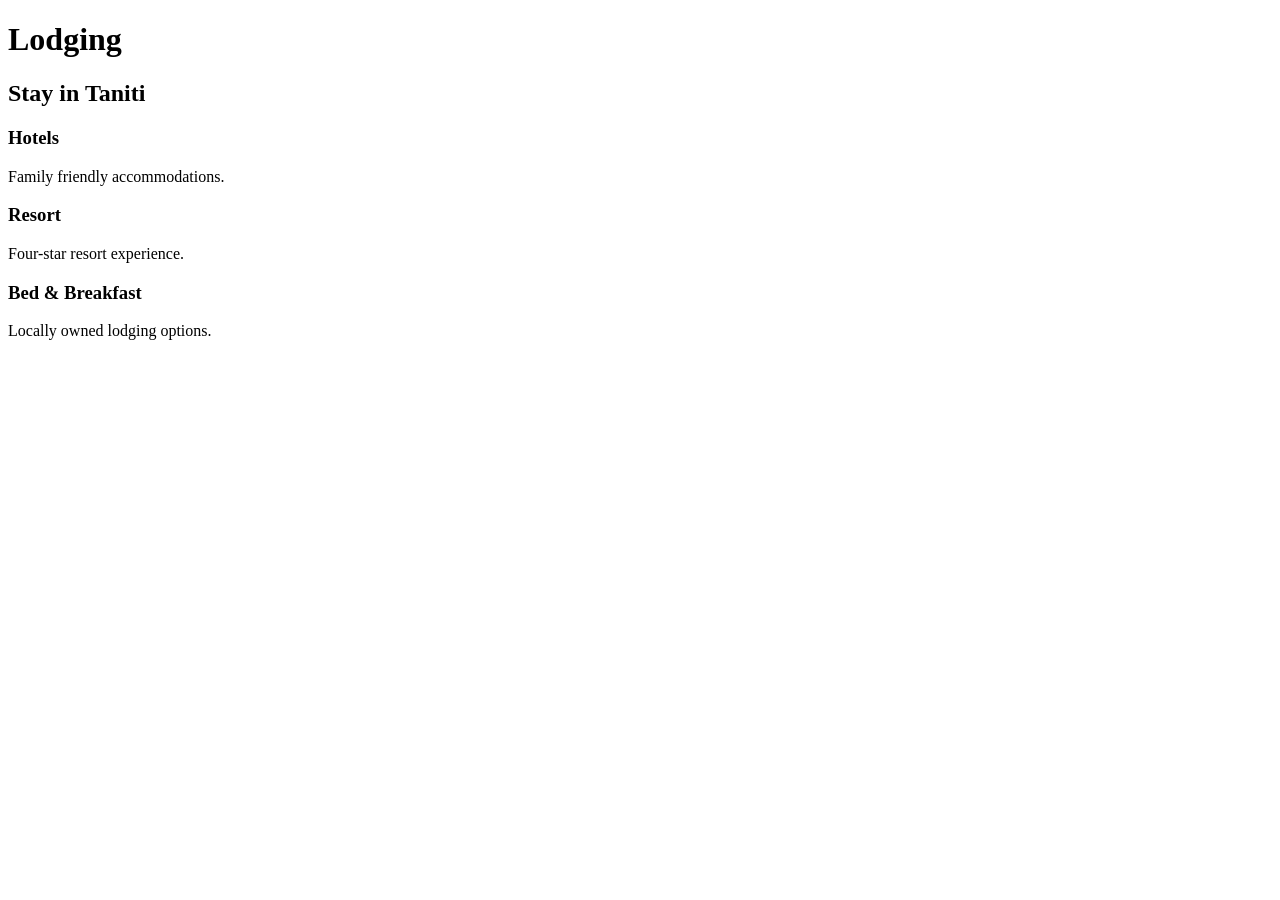
==== lodging.html @ fa121a09 "Updated Taniti prototype" ====
<!DOCTYPE html>
<html>
<head>
<title>Lodging</title>
<link rel="stylesheet" href="styles.css">
</head>
<body>

<header>
<h1>Lodging</h1>
</header>

<section class="section">

<h2>Stay in Taniti</h2>

<div class="card-container">

<div class="card">
<h3>Hotels</h3>
<p>Family friendly accommodations.</p>
</div>

<div class="card">
<h3>Resort</h3>
<p>Four-star resort experience.</p>
</div>

<div class="card">
<h3>Bed & Breakfast</h3>
<p>Locally owned lodging options.</p>
</div>

</div>

</section>

</body>
</html>
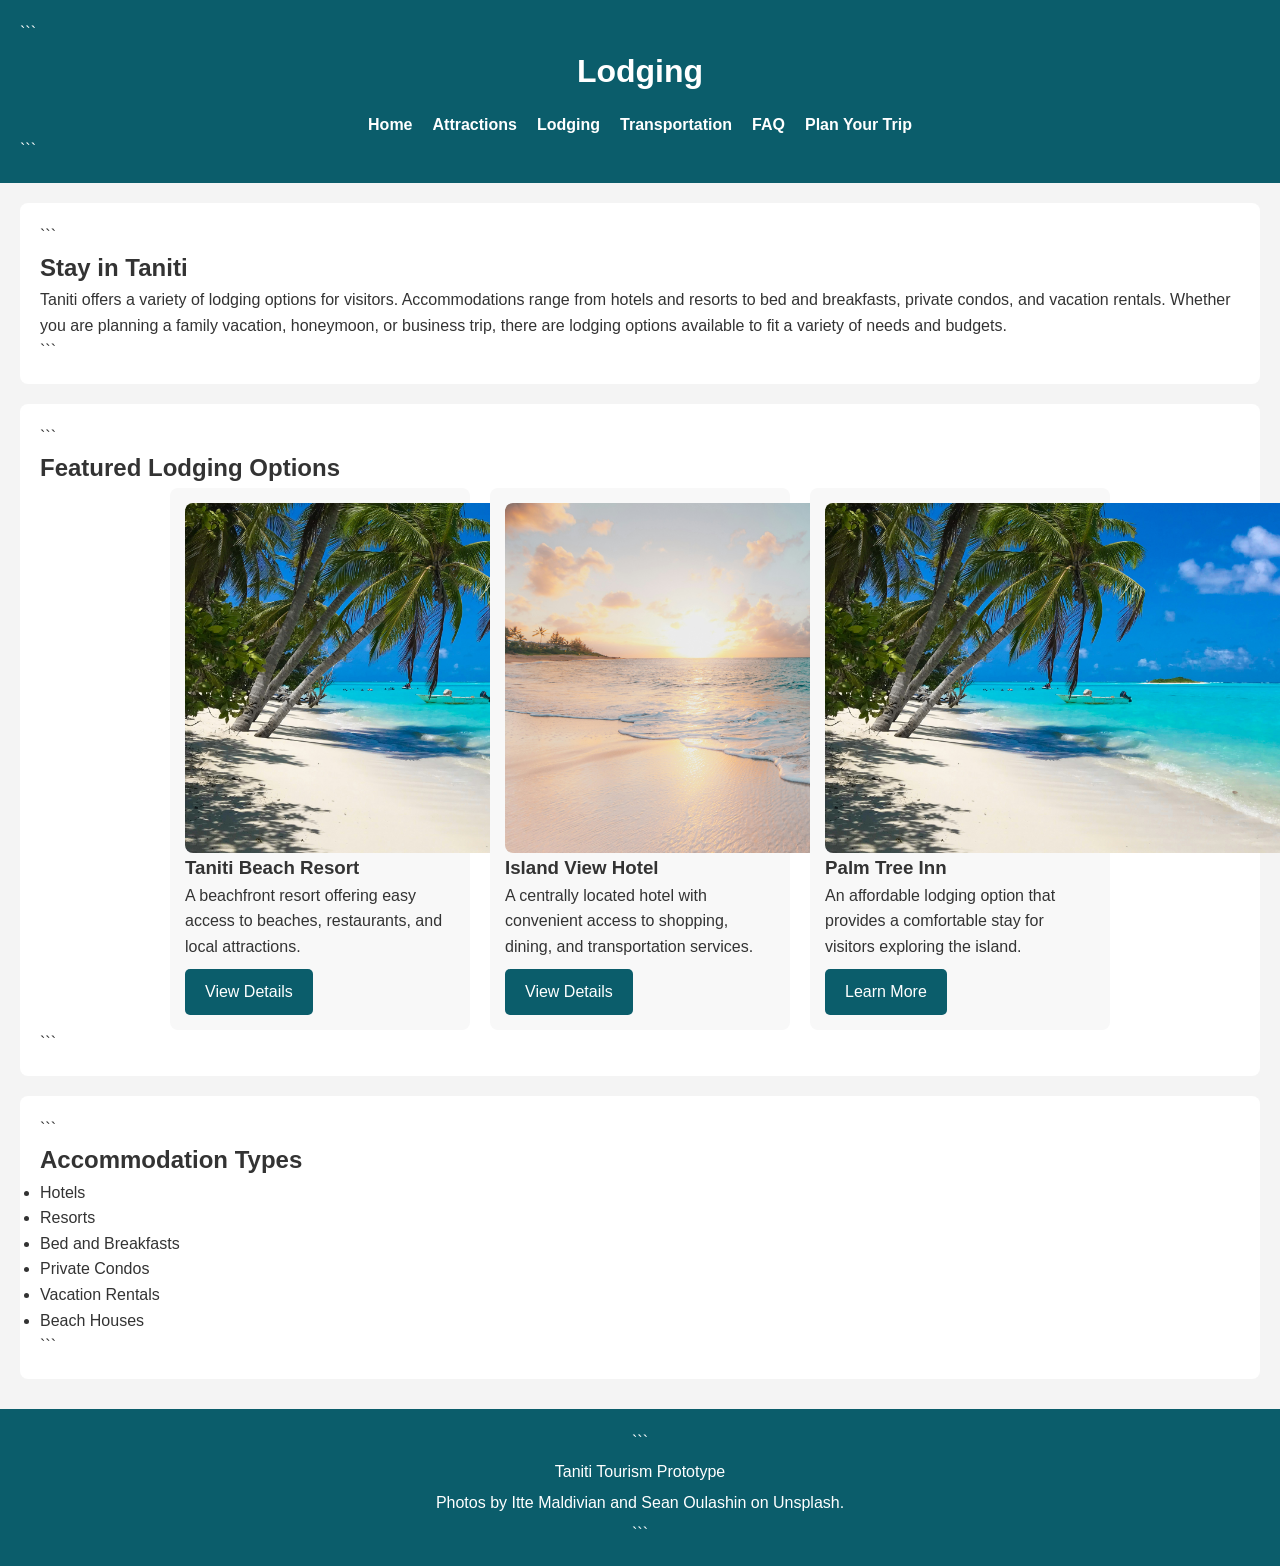
==== commit c8619bdb: "updated lodging page" ====
--- a/lodging.html
+++ b/lodging.html
@@ -1,39 +1,137 @@
 <!DOCTYPE html>
-<html>
+
+<html lang="en">
+
 <head>
-<title>Lodging</title>
-<link rel="stylesheet" href="styles.css">
+    <meta charset="UTF-8">
+    <meta name="viewport" content="width=device-width, initial-scale=1.0">
+    <title>Lodging - Discover Taniti</title>
+    <link rel="stylesheet" href="css/style.css">
 </head>
+
 <body>
 
 <header>
+
+```
 <h1>Lodging</h1>
+
+<nav>
+    <ul>
+        <li><a href="index.html">Home</a></li>
+        <li><a href="attractions.html">Attractions</a></li>
+        <li><a href="lodging.html">Lodging</a></li>
+        <li><a href="transportation.html">Transportation</a></li>
+        <li><a href="faq.html">FAQ</a></li>
+        <li><a href="plantrip.html">Plan Your Trip</a></li>
+    </ul>
+</nav>
+```
+
 </header>
 
 <section class="section">
 
+```
 <h2>Stay in Taniti</h2>
+
+<p>
+    Taniti offers a variety of lodging options for visitors.
+    Accommodations range from hotels and resorts to bed and breakfasts,
+    private condos, and vacation rentals. Whether you are planning a
+    family vacation, honeymoon, or business trip, there are lodging
+    options available to fit a variety of needs and budgets.
+</p>
+```
+
+</section>
+
+<section class="section">
+
+```
+<h2>Featured Lodging Options</h2>
 
 <div class="card-container">
 
-<div class="card">
-<h3>Hotels</h3>
-<p>Family friendly accommodations.</p>
-</div>
+    <div class="card">
 
-<div class="card">
-<h3>Resort</h3>
-<p>Four-star resort experience.</p>
-</div>
+        <img src="images/beach.jpg" alt="Taniti Beach Resort">
 
-<div class="card">
-<h3>Bed & Breakfast</h3>
-<p>Locally owned lodging options.</p>
-</div>
+        <h3>Taniti Beach Resort</h3>
+
+        <p>
+            A beachfront resort offering easy access to beaches,
+            restaurants, and local attractions.
+        </p>
+
+        <a href="#" class="button">View Details</a>
+
+    </div>
+
+    <div class="card">
+
+        <img src="images/beach2.jpg" alt="Island View Hotel">
+
+        <h3>Island View Hotel</h3>
+
+        <p>
+            A centrally located hotel with convenient access to
+            shopping, dining, and transportation services.
+        </p>
+
+        <a href="#" class="button">View Details</a>
+
+    </div>
+
+    <div class="card">
+
+        <img src="images/beach.jpg" alt="Palm Tree Inn">
+
+        <h3>Palm Tree Inn</h3>
+
+        <p>
+            An affordable lodging option that provides a comfortable
+            stay for visitors exploring the island.
+        </p>
+
+        <a href="#" class="button">Learn More</a>
+
+    </div>
 
 </div>
+```
 
 </section>
 
+<section class="section">
+
+```
+<h2>Accommodation Types</h2>
+
+<ul>
+    <li>Hotels</li>
+    <li>Resorts</li>
+    <li>Bed and Breakfasts</li>
+    <li>Private Condos</li>
+    <li>Vacation Rentals</li>
+    <li>Beach Houses</li>
+</ul>
+```
+
+</section>
+
+<footer>
+
+```
+<p>Taniti Tourism Prototype</p>
+
+<p>
+    Photos by Itte Maldivian and Sean Oulashin on Unsplash.
+</p>
+```
+
+</footer>
+
 </body>
-</html>+
+</html>
--- a/css/style.css
+++ b/css/style.css
@@ -0,0 +1,136 @@
+*{
+margin:0;
+padding:0;
+box-sizing:border-box;
+}
+
+body{
+font-family:Arial, sans-serif;
+background:#f4f4f4;
+color:#333;
+line-height:1.6;
+}
+
+header{
+background:#0b5d6b;
+color:white;
+padding:20px;
+}
+
+header h1{
+text-align:center;
+margin-bottom:15px;
+}
+
+nav ul{
+display:flex;
+justify-content:center;
+gap:20px;
+list-style:none;
+flex-wrap:wrap;
+}
+
+nav a{
+color:white;
+text-decoration:none;
+font-weight:bold;
+}
+
+.hero{
+background:white;
+padding:40px;
+text-align:center;
+}
+
+.section{
+background:white;
+margin:20px;
+padding:20px;
+border-radius:8px;
+}
+
+.card-container{
+display:flex;
+flex-wrap:wrap;
+justify-content:center;
+gap:20px;
+}
+
+.card{
+width:300px;
+background:#f8f8f8;
+border-radius:8px;
+padding:15px;
+}
+
+.hero img{
+    width:100%;
+    max-width:1000px;
+    height:450px;
+    object-fit:cover;
+    display:block;
+    margin:auto;
+    border-radius:8px;
+}
+
+.card img{
+    width:100%;
+    height:200px;
+    object-fit:cover;
+    border-radius:8px;
+}
+
+.section img{
+    width:100%;
+    max-width:700px;
+    height:350px;
+    object-fit:cover;
+    display:block;
+    margin:20px auto;
+    border-radius:8px;
+}
+
+.button{
+display:inline-block;
+background:#0b5d6b;
+color:white;
+text-decoration:none;
+padding:10px 20px;
+border-radius:5px;
+margin-top:10px;
+}
+
+footer{
+background:#0b5d6b;
+color:white;
+text-align:center;
+padding:20px;
+margin-top:30px;
+}
+
+footer p{
+margin:5px;
+}
+.hero img{
+    max-width:800px !important;
+    width:800px !important;
+    height:400px !important;
+    object-fit:cover !important;
+    display:block;
+    margin:auto;
+}
+
+.card img{
+    width:250px !important;
+    height:175px !important;
+    object-fit:cover !important;
+}
+
+.section img{
+    max-width:600px !important;
+    width:600px !important;
+    height:350px !important;
+    object-fit:cover !important;
+    display:block;
+    margin:auto;
+}
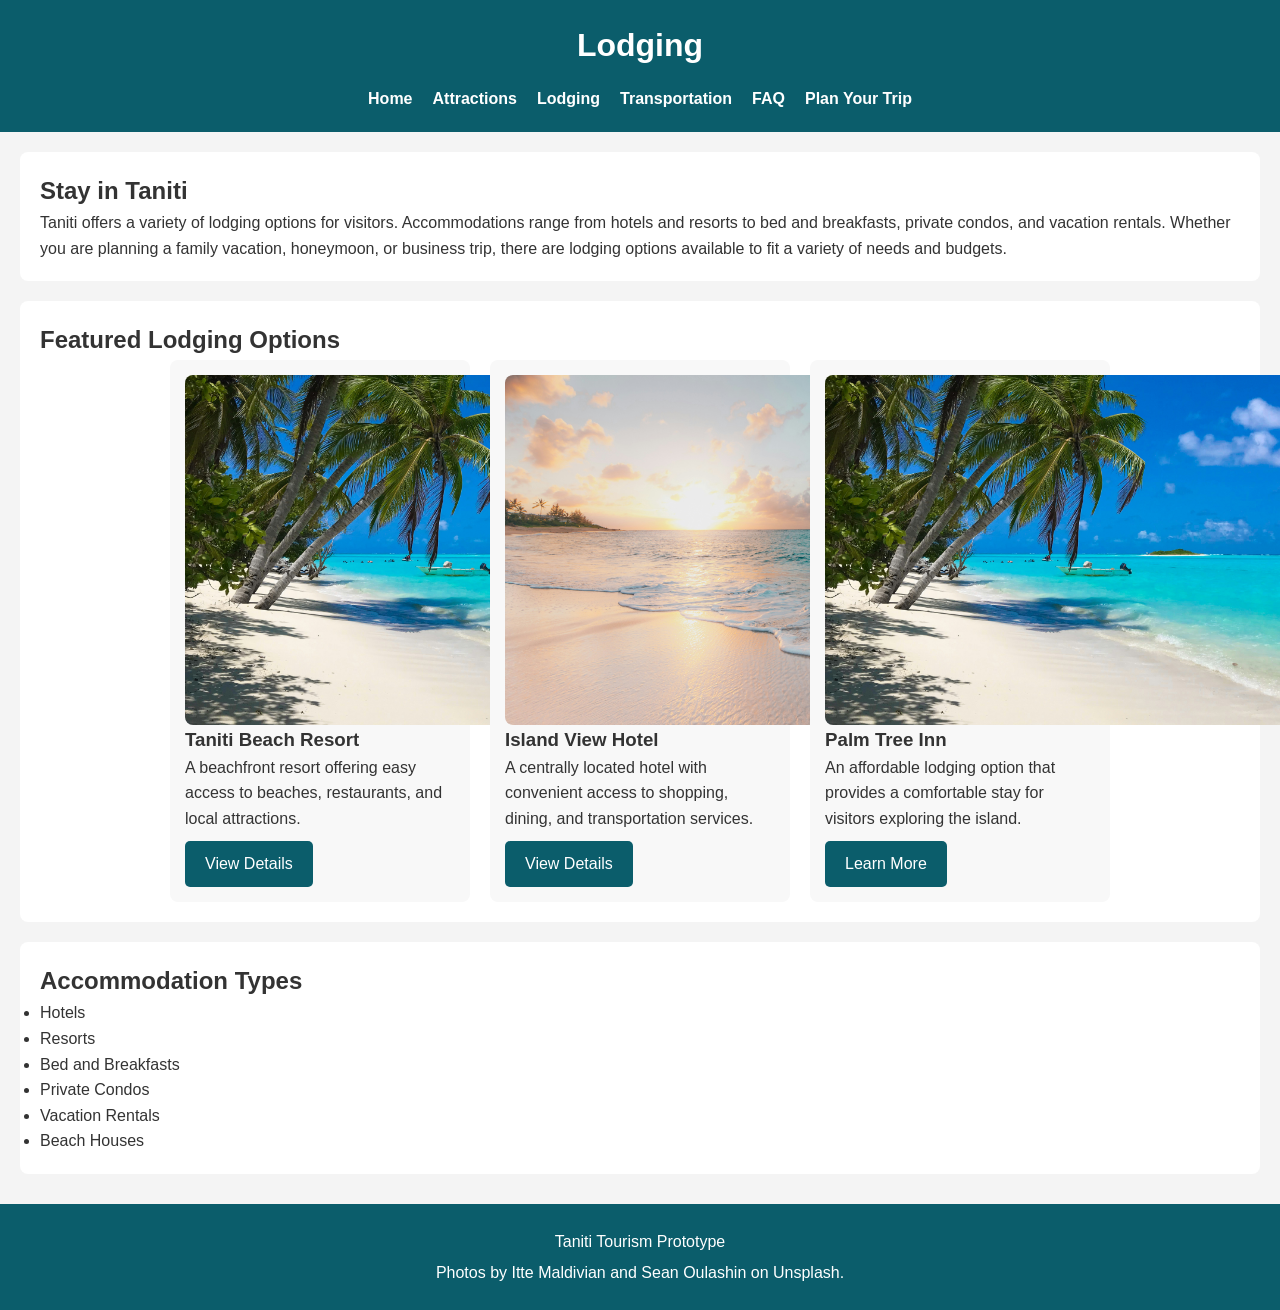
==== commit 0e6b4d83: "updating after saving" ====
--- a/lodging.html
+++ b/lodging.html
@@ -6,14 +6,14 @@
     <meta charset="UTF-8">
     <meta name="viewport" content="width=device-width, initial-scale=1.0">
     <title>Lodging - Discover Taniti</title>
-    <link rel="stylesheet" href="css/style.css">
+    <link rel="stylesheet" href="css/styles.css">
 </head>
 
 <body>
 
 <header>
 
-```
+
 <h1>Lodging</h1>
 
 <nav>
@@ -26,13 +26,13 @@
         <li><a href="plantrip.html">Plan Your Trip</a></li>
     </ul>
 </nav>
-```
+
 
 </header>
 
 <section class="section">
 
-```
+
 <h2>Stay in Taniti</h2>
 
 <p>
@@ -42,13 +42,13 @@
     family vacation, honeymoon, or business trip, there are lodging
     options available to fit a variety of needs and budgets.
 </p>
-```
+
 
 </section>
 
 <section class="section">
 
-```
+
 <h2>Featured Lodging Options</h2>
 
 <div class="card-container">
@@ -99,13 +99,13 @@
     </div>
 
 </div>
-```
+
 
 </section>
 
 <section class="section">
 
-```
+
 <h2>Accommodation Types</h2>
 
 <ul>
@@ -116,19 +116,19 @@
     <li>Vacation Rentals</li>
     <li>Beach Houses</li>
 </ul>
-```
+
 
 </section>
 
 <footer>
 
-```
+
 <p>Taniti Tourism Prototype</p>
 
 <p>
     Photos by Itte Maldivian and Sean Oulashin on Unsplash.
 </p>
-```
+
 
 </footer>
 
--- a/css/styles.css
+++ b/css/styles.css
@@ -0,0 +1,136 @@
+*{
+margin:0;
+padding:0;
+box-sizing:border-box;
+}
+
+body{
+font-family:Arial, sans-serif;
+background:#f4f4f4;
+color:#333;
+line-height:1.6;
+}
+
+header{
+background:#0b5d6b;
+color:white;
+padding:20px;
+}
+
+header h1{
+text-align:center;
+margin-bottom:15px;
+}
+
+nav ul{
+display:flex;
+justify-content:center;
+gap:20px;
+list-style:none;
+flex-wrap:wrap;
+}
+
+nav a{
+color:white;
+text-decoration:none;
+font-weight:bold;
+}
+
+.hero{
+background:white;
+padding:40px;
+text-align:center;
+}
+
+.section{
+background:white;
+margin:20px;
+padding:20px;
+border-radius:8px;
+}
+
+.card-container{
+display:flex;
+flex-wrap:wrap;
+justify-content:center;
+gap:20px;
+}
+
+.card{
+width:300px;
+background:#f8f8f8;
+border-radius:8px;
+padding:15px;
+}
+
+.hero img{
+    width:100%;
+    max-width:1000px;
+    height:450px;
+    object-fit:cover;
+    display:block;
+    margin:auto;
+    border-radius:8px;
+}
+
+.card img{
+    width:100%;
+    height:200px;
+    object-fit:cover;
+    border-radius:8px;
+}
+
+.section img{
+    width:100%;
+    max-width:700px;
+    height:350px;
+    object-fit:cover;
+    display:block;
+    margin:20px auto;
+    border-radius:8px;
+}
+
+.button{
+display:inline-block;
+background:#0b5d6b;
+color:white;
+text-decoration:none;
+padding:10px 20px;
+border-radius:5px;
+margin-top:10px;
+}
+
+footer{
+background:#0b5d6b;
+color:white;
+text-align:center;
+padding:20px;
+margin-top:30px;
+}
+
+footer p{
+margin:5px;
+}
+.hero img{
+    max-width:800px !important;
+    width:800px !important;
+    height:400px !important;
+    object-fit:cover !important;
+    display:block;
+    margin:auto;
+}
+
+.card img{
+    width:250px !important;
+    height:175px !important;
+    object-fit:cover !important;
+}
+
+.section img{
+    max-width:600px !important;
+    width:600px !important;
+    height:350px !important;
+    object-fit:cover !important;
+    display:block;
+    margin:auto;
+}
